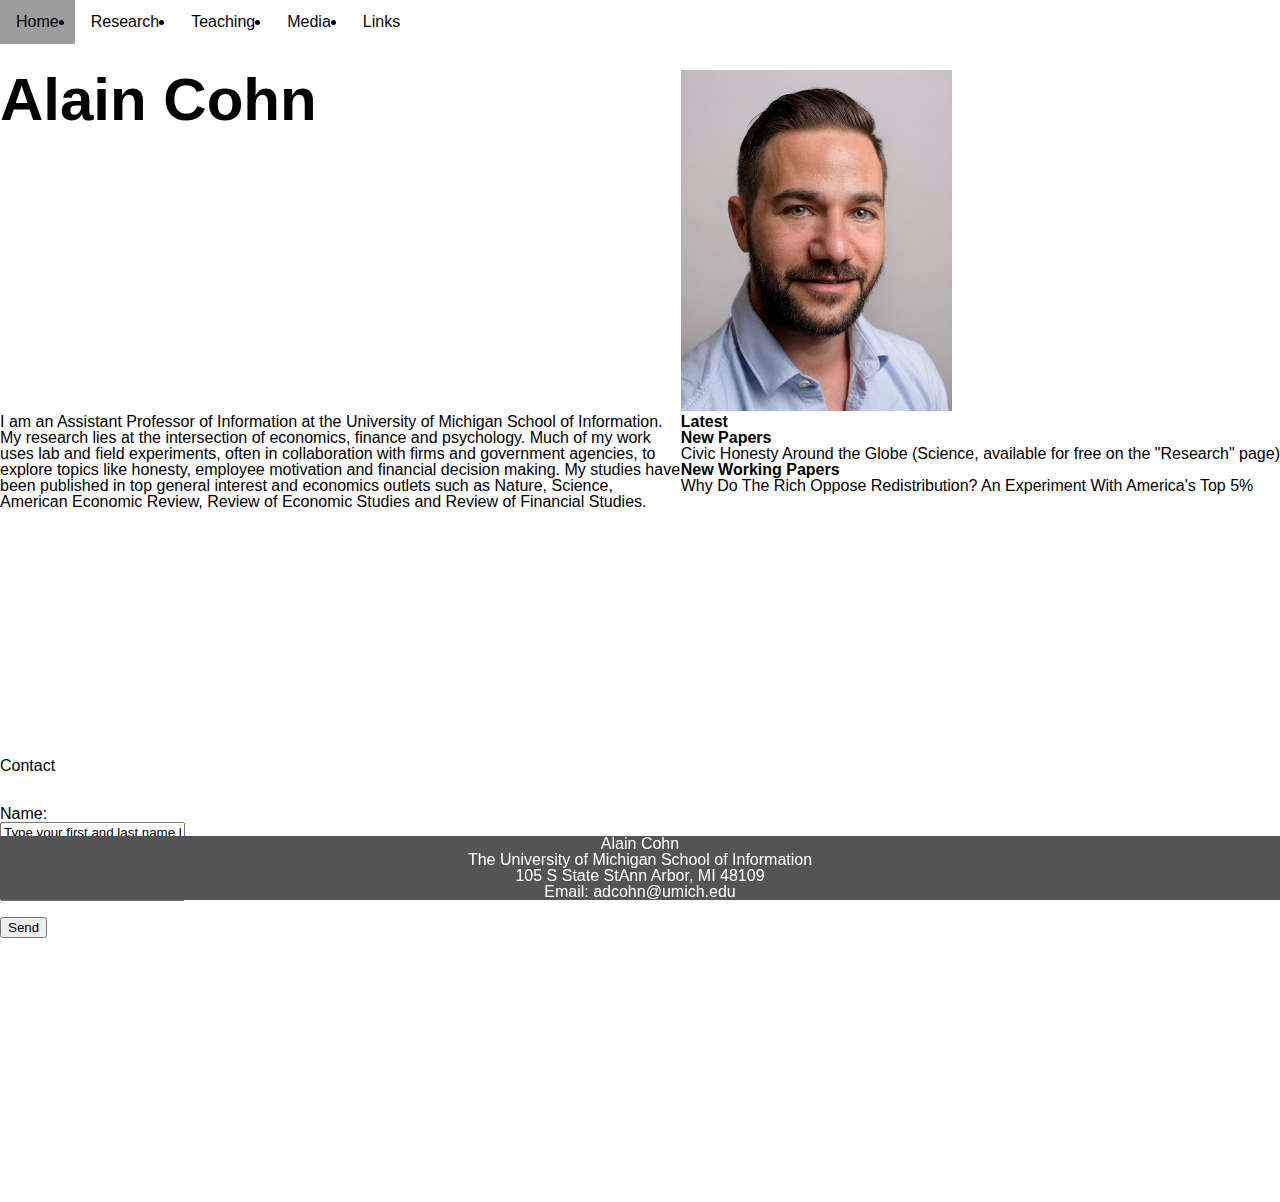
==== index.html @ 2799dc30 "Add files via upload" ====
<!DOCTYPE html>
<html lang="en" dir="ltr">
  <head>
    <meta charset="utf-8">
    <meta name="viewport" content="width=device-width, initial-scale=1.0">
    <link rel="stylesheet" type="text/css" href="css/html5reset.css">
    <link rel="stylesheet" type="text/css" href="css/style.css">
    <title>Home</title>
  </head>
<body>
<div class= "container">
<div class="nav">
  <ul>
    <li><a href="index.html">Home</a></li>
    <li><a href="research.html">Research</a></li>
    <li><a href="teaching.html">Teaching</a></li>
    <li><a href="media.html">Media</a></li>
    <li><a href="links.html">Links</a></li>
  </ul>
</div>
<div class="title"><h1>Alain Cohn</h1></div>
<div class="profile"><img src="images/profile.jpg" alt=""/></div>
<div class="about"><p>I am an Assistant Professor of Information at the University of Michigan School of Information. My research lies at the intersection of economics, finance and psychology. Much of my work uses lab and field experiments, often in collaboration with firms and government agencies, to explore topics like honesty, employee motivation and financial decision making. My studies have been published in top general interest and economics outlets such as Nature, Science, American Economic Review, Review of Economic Studies and Review of Financial Studies.</p></div>

<div class="latest"><h2>Latest</h2><h3>New Papers</h3><p>Civic Honesty Around the Globe (Science, available for free on the "Research" page)</p><h3>New Working Papers</h3><p>Why Do The Rich Oppose Redistribution? An Experiment With America's Top 5%</p></div>

<form action="https://formspree.io/defranks@umich.edu" method = "post">
    <fieldset>
      <legend>Contact</legend><br><br>
    <label for="name">Name:<br>
    <input type="text" id = "name" value="Type your first and last name here..."><br></label>
    <label>Email: <br><input type="email" value = "email@email.com"></label>
    <label>Subject:<br><input type="text" value = "Type your message here..."></label>

    <br/><br><input type = "submit" value = "Send">
  </fieldset>
</form>
<div class="footer">
    <p>Alain Cohn</p>
    <p>The University of Michigan School of Information</p>
    <p>105 S State StAnn Arbor, MI 48109</p> 
    <p>Email: adcohn@umich.edu</p>
  </div>  
  </div>
</body>
</html>
---- css/style.css ----
html{
  scroll-behavior: smooth;
}

body{
font-family:"Helvetica", sans-serif;
}

h1{
font-size:60px;
}

.nav{
grid-column:1 / -1;
}

.nav li{
float: left;
}
.nav li a {
  display: block;
  color: #030303;
  text-align: center;
  padding: 14px 16px;
  text-decoration: none;
}
.nav li a:hover:not(.active) {
  background-color: #9C9C9C;
}
.nav .active {
  background-color: #9C9C9C;
}

.container{
display:grid;
grid-template-columns: auto auto;
grid-template-rows: 70px 1fr 1fr 1fr 100px;
}

.accordion {
  background-color: #eee;
  color: #444;
  cursor: pointer;
  padding: 18px;
  width: 100%;
  border: none;
  text-align: left;
  outline: none;
  font-size: 15px;
  transition: 0.4s;
}

.active, .accordion:hover {
  background-color: #ccc;
}

.accordion:after {
  content: '\002B';
  color: #777;
  font-weight: bold;
  float: right;
  margin-left: 5px;
}

.active:after {
  content: "\2212";
}

.panel {
  padding: 0 18px;
  background-color: white;
  max-height: 0;
  overflow: hidden;
  transition: max-height 0.2s ease-out;
}

/*#accordion h3:before{
content:" + ";
}

#accordian div{
border:1px solid black;
background: yellow;
}

#accordian h3{
padding: 2px;
  width: 100%;
  background: yellow;
  border: 1px solid black;
}*/
.footer {
  position: fixed;
  left: 0;
  bottom: 0;
  width: 100%;
  background-color: #545454;
  color: white;
  text-align: center;
}


@media screen and (min-width:800px){

.container{
display:grid;
grid-template-columns: auto auto;
grid-template-rows: 70px 1fr 1fr 1fr 100px;
}
}
@media screen and (prefers-reduced-motion: reduce){
html{
    scroll-behavior: auto;
}
}
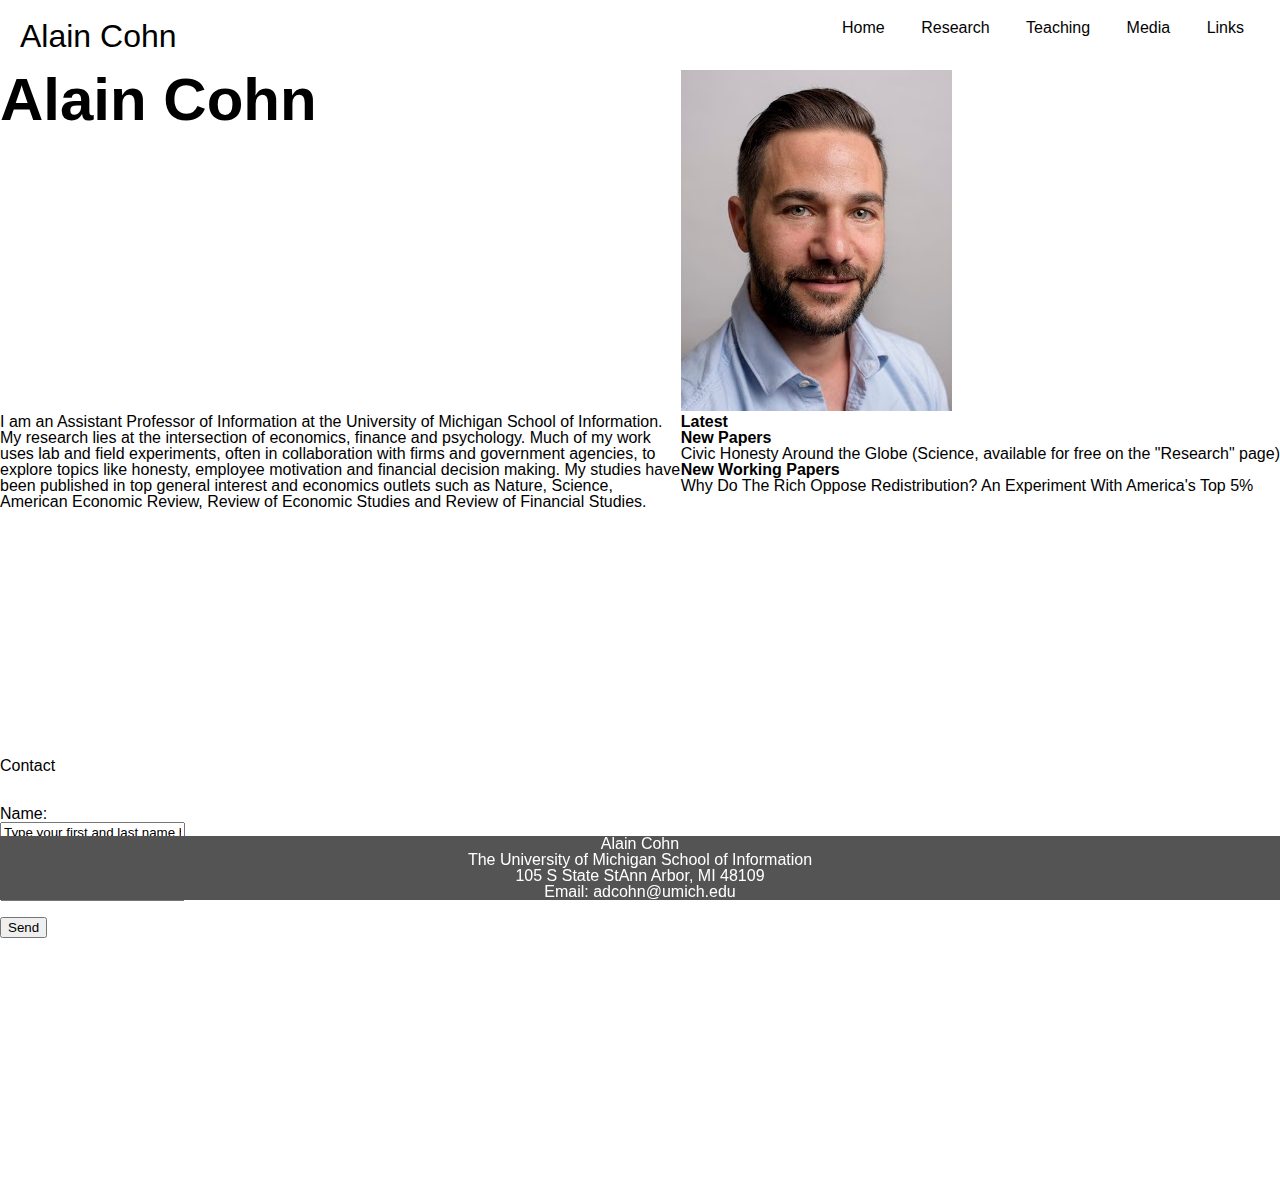
==== commit 21b7eeec: "updated css" ====
--- a/index.html
+++ b/index.html
@@ -9,6 +9,7 @@
   </head>
 <body>
 <div class= "container">
+<div class="logo">Alain Cohn</div>
 <div class="nav">
   <ul>
     <li><a href="index.html">Home</a></li>
@@ -38,9 +39,9 @@
 <div class="footer">
     <p>Alain Cohn</p>
     <p>The University of Michigan School of Information</p>
-    <p>105 S State StAnn Arbor, MI 48109</p> 
+    <p>105 S State StAnn Arbor, MI 48109</p>
     <p>Email: adcohn@umich.edu</p>
-  </div>  
+  </div>
   </div>
 </body>
 </html>
--- a/css/style.css
+++ b/css/style.css
@@ -10,19 +10,35 @@
 font-size:60px;
 }
 
+.logo{
+  font-size: 32px;
+  grid-column:1 / -1;
+  justify-self:left;
+  grid-row:1;
+  padding:20px;
+}
+
 .nav{
 grid-column:1 / -1;
+justify-self:right;
+  grid-row:1;
 }
 
 .nav li{
-float: left;
+display: inline;
+list-style-type:none;
 }
+
+.nav ul{
+padding: 20px;
+}
+
 .nav li a {
-  display: block;
   color: #030303;
   text-align: center;
   padding: 14px 16px;
   text-decoration: none;
+  padding-top:20px;
 }
 .nav li a:hover:not(.active) {
   background-color: #9C9C9C;
@@ -48,6 +64,8 @@
   outline: none;
   font-size: 15px;
   transition: 0.4s;
+  grid-column: 1 / -1;
+  border-bottom: 1px solid black;
 }
 
 .active, .accordion:hover {
@@ -71,7 +89,14 @@
   background-color: white;
   max-height: 0;
   overflow: hidden;
+  width: 100%;
   transition: max-height 0.2s ease-out;
+  grid-column: 1 / -1;
+
+}
+
+.content{
+  padding: 100px;
 }
 
 /*#accordion h3:before{
@@ -112,4 +137,4 @@
 html{
     scroll-behavior: auto;
 }
-}+}
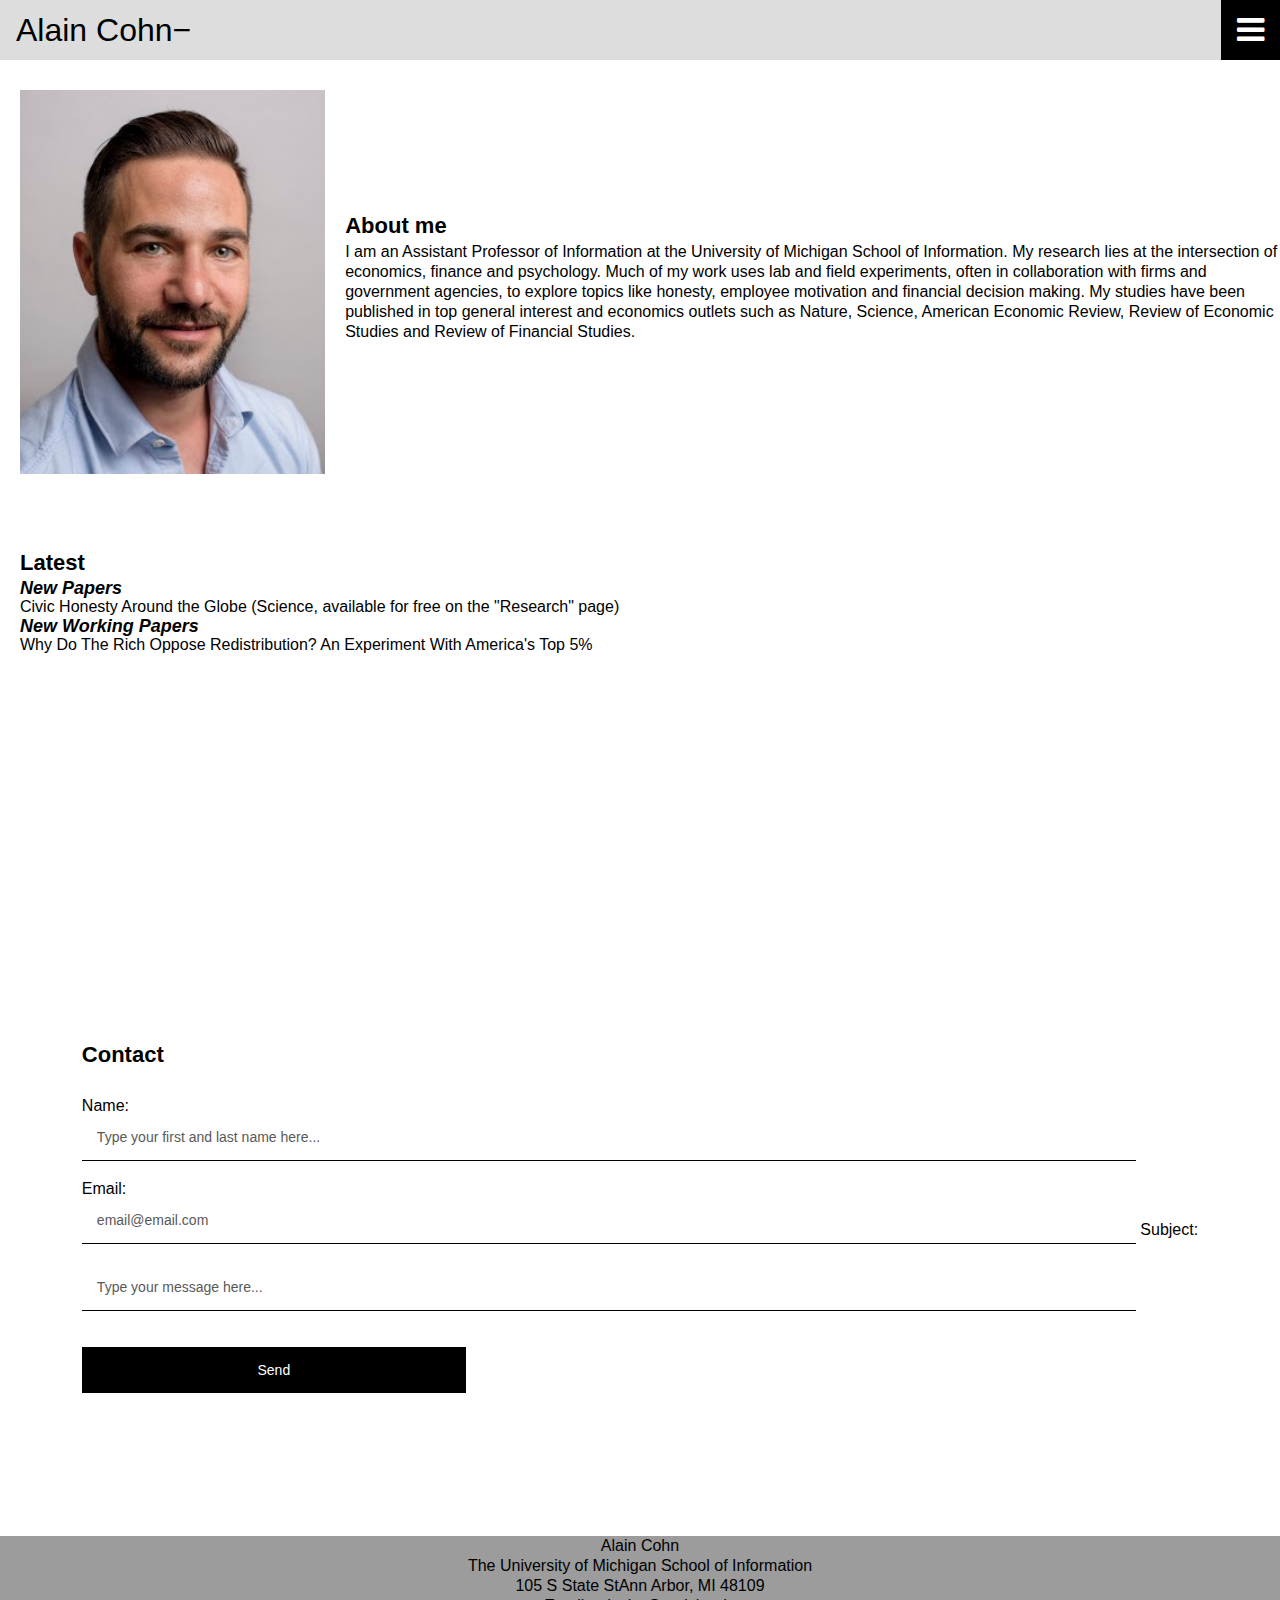
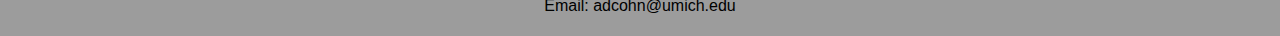
==== commit 93e598b2: "updates" ====
--- a/index.html
+++ b/index.html
@@ -5,29 +5,32 @@
     <meta name="viewport" content="width=device-width, initial-scale=1.0">
     <link rel="stylesheet" type="text/css" href="css/html5reset.css">
     <link rel="stylesheet" type="text/css" href="css/style.css">
+    <link rel="stylesheet" href="https://cdnjs.cloudflare.com/ajax/libs/font-awesome/4.7.0/css/font-awesome.min.css">
     <title>Home</title>
   </head>
 <body>
-<div class= "container">
-<div class="logo">Alain Cohn</div>
-<div class="nav">
-  <ul>
-    <li><a href="index.html">Home</a></li>
-    <li><a href="research.html">Research</a></li>
-    <li><a href="teaching.html">Teaching</a></li>
-    <li><a href="media.html">Media</a></li>
-    <li><a href="links.html">Links</a></li>
-  </ul>
+<div class= "container-home">
+<div class="topnav">
+  <a href="index.html" class="active">Alain Cohn</a>
+  <div id="myLinks">
+    <a href="index.html" class="current">Home</a>
+    <a href="research.html">Research</a>
+    <a href="teaching.html">Teaching</a>
+    <a href="media.html">Media</a>
+    <a href="links.html">Links</a>
+  </div>
+  <a href="javascript:void(0);" class="icon" onclick="myFunction()">
+    <i class="fa fa-bars"></i>
+  </a>
 </div>
-<div class="title"><h1>Alain Cohn</h1></div>
 <div class="profile"><img src="images/profile.jpg" alt=""/></div>
-<div class="about"><p>I am an Assistant Professor of Information at the University of Michigan School of Information. My research lies at the intersection of economics, finance and psychology. Much of my work uses lab and field experiments, often in collaboration with firms and government agencies, to explore topics like honesty, employee motivation and financial decision making. My studies have been published in top general interest and economics outlets such as Nature, Science, American Economic Review, Review of Economic Studies and Review of Financial Studies.</p></div>
+<div class="about"><h2>About me</h2><p>I am an Assistant Professor of Information at the University of Michigan School of Information. My research lies at the intersection of economics, finance and psychology. Much of my work uses lab and field experiments, often in collaboration with firms and government agencies, to explore topics like honesty, employee motivation and financial decision making. My studies have been published in top general interest and economics outlets such as Nature, Science, American Economic Review, Review of Economic Studies and Review of Financial Studies.</p></div>
 
 <div class="latest"><h2>Latest</h2><h3>New Papers</h3><p>Civic Honesty Around the Globe (Science, available for free on the "Research" page)</p><h3>New Working Papers</h3><p>Why Do The Rich Oppose Redistribution? An Experiment With America's Top 5%</p></div>
 
 <form action="https://formspree.io/defranks@umich.edu" method = "post">
     <fieldset>
-      <legend>Contact</legend><br><br>
+      <h2><legend>Contact</legend></h2><br><br>
     <label for="name">Name:<br>
     <input type="text" id = "name" value="Type your first and last name here..."><br></label>
     <label>Email: <br><input type="email" value = "email@email.com"></label>
@@ -37,11 +40,21 @@
   </fieldset>
 </form>
 <div class="footer">
-    <p>Alain Cohn</p>
-    <p>The University of Michigan School of Information</p>
-    <p>105 S State StAnn Arbor, MI 48109</p>
-    <p>Email: adcohn@umich.edu</p>
-  </div>
-  </div>
+    <p>Alain Cohn<br>
+    The University of Michigan School of Information<br>
+    105 S State StAnn Arbor, MI 48109<br>
+    Email: adcohn@umich.edu </p>
+  </div></div>
+
+  <script>
+function myFunction() {
+  var x = document.getElementById("myLinks");
+  if (x.style.display === "block") {
+    x.style.display = "none";
+  } else {
+    x.style.display = "block";
+  }
+}
+</script>
 </body>
 </html>
--- a/css/style.css
+++ b/css/style.css
@@ -3,54 +3,100 @@
 }
 
 body{
-font-family:"Helvetica", sans-serif;
+font-family:"Avenir", sans-serif;
 }
 
 h1{
-font-size:60px;
-}
-
-.logo{
-  font-size: 32px;
-  grid-column:1 / -1;
-  justify-self:left;
-  grid-row:1;
-  padding:20px;
-}
-
-.nav{
-grid-column:1 / -1;
-justify-self:right;
-  grid-row:1;
-}
-
-.nav li{
-display: inline;
-list-style-type:none;
-}
-
-.nav ul{
-padding: 20px;
-}
-
-.nav li a {
-  color: #030303;
-  text-align: center;
+font-size:32px;
+padding-bottom: 10px;
+}
+
+h2{
+  font-size: 22px;
+}
+h3{
+  font-weight: bold;
+  color:
+  padding-top:10px;
+  font-style:italic;
+  font-size: 18px;
+}
+
+h2 legend{
+  text-align:center;
+}
+input{
+  width:80vw;
+  grid-column-start: 2;
+  margin-bottom: 20px;
+  padding:15px;
+  border-top: 0px solid white;
+  border-bottom: 1px solid black;
+  border-left: 0px solid white;
+  border-right: 0px solid white;
+  color:#595959;
+  font-size:14px;
+
+}
+form{
+  padding-bottom:55px;
+  justify-self:center;
+}
+
+input[type=submit]{
+  width:30vw;
+  border:0px solid #CCCCCC;
+  background-color:black;
+  color:white;
+  text-decoration:bold;
+}
+input[type=submit]:hover{
+  background-color:#878787;
+}
+p{
+  line-height: 20px;
+}
+.topnav {
+  overflow: hidden;
+  background-color: black;
+  position: relative;
+}
+
+.topnav #myLinks {
+  display: none;
+}
+
+.topnav a {
+  color: white;
   padding: 14px 16px;
   text-decoration: none;
-  padding-top:20px;
-}
-.nav li a:hover:not(.active) {
-  background-color: #9C9C9C;
-}
-.nav .active {
-  background-color: #9C9C9C;
+  font-size: 32px;
+  display: block;
+  background-color:black;
+}
+
+.topnav a.icon {
+  background: black;
+  display: block;
+  position: absolute;
+  right: 0;
+  top: 0;
+}
+
+.topnav a:hover {
+  background-color: #ddd;
+  color: black;
+}
+
+.active {
+  background-color: black;
+  color: white;
 }
 
 .container{
 display:grid;
-grid-template-columns: auto auto;
-grid-template-rows: 70px 1fr 1fr 1fr 100px;
+grid-template-columns: auto;
+grid-template-rows: auto 1fr 50px;
 }
 
 .accordion {
@@ -92,45 +138,102 @@
   width: 100%;
   transition: max-height 0.2s ease-out;
   grid-column: 1 / -1;
-
 }
 
 .content{
-  padding: 100px;
-}
-
-/*#accordion h3:before{
-content:" + ";
-}
-
-#accordian div{
-border:1px solid black;
-background: yellow;
-}
-
-#accordian h3{
-padding: 2px;
+  padding: 20px;
+}
+.profile{
+  padding-top:30px;
+  padding-bottom:55px;
+}
+.profile img{
+  margin-right:auto;
+  margin-left:auto;
+  padding-bottom:20px;
+  width:100%;
+}
+
+.about h2{
+  text-align:center;
+  padding-bottom:5px;
+}
+.latest h2{
+  text-align:center;
+    padding-bottom:5px;
+}
+
+.about{
+  padding-bottom: 55px;
+}
+
+.latest{
+  padding-bottom:55px;
+}
+
+.footer {
+  bottom: 0;
+  left: 0;
   width: 100%;
-  background: yellow;
-  border: 1px solid black;
-}*/
-.footer {
-  position: fixed;
-  left: 0;
-  bottom: 0;
-  width: 100%;
-  background-color: #545454;
-  color: white;
+  background-color: #9C9C9C;
+  color: #000000;
   text-align: center;
+  height:auto;
+  grid-row-start:3;
 }
 
 
 @media screen and (min-width:800px){
 
-.container{
+.container-home{
 display:grid;
-grid-template-columns: auto auto;
-grid-template-rows: 70px 1fr 1fr 1fr 100px;
+grid-template-columns: auto 1fr;
+grid-template-rows: auto 1fr 1fr 1fr 50px;
+}
+
+.topnav{
+  grid-column: 1 / -1;
+}
+.latest{
+  grid-column: 1 / -1;
+  padding-left:20px;
+}
+.about{
+  grid-column:2/span 1;
+  align-self: center;
+  padding-left:20px;
+}
+form{
+  grid-column:1/-1;
+}
+.profile{
+  grid-column:1/2;
+  padding-left:20px;
+}
+
+.profile img{
+  height:30vw;
+  width:auto;
+  justify-self: left;
+  margin-right:0;
+  margin-left:0;
+}
+.about h2{
+  text-align:left;
+  padding-bottom:5px;
+}
+.latest h2{
+  text-align:left;
+    padding-bottom:5px;
+}
+h2 legend{
+  text-align:left;
+}
+
+.container-home .footer{
+  grid-column:1/-1;
+  grid-row-start:5;
+  height:100px;
 }
 }
 @media screen and (prefers-reduced-motion: reduce){
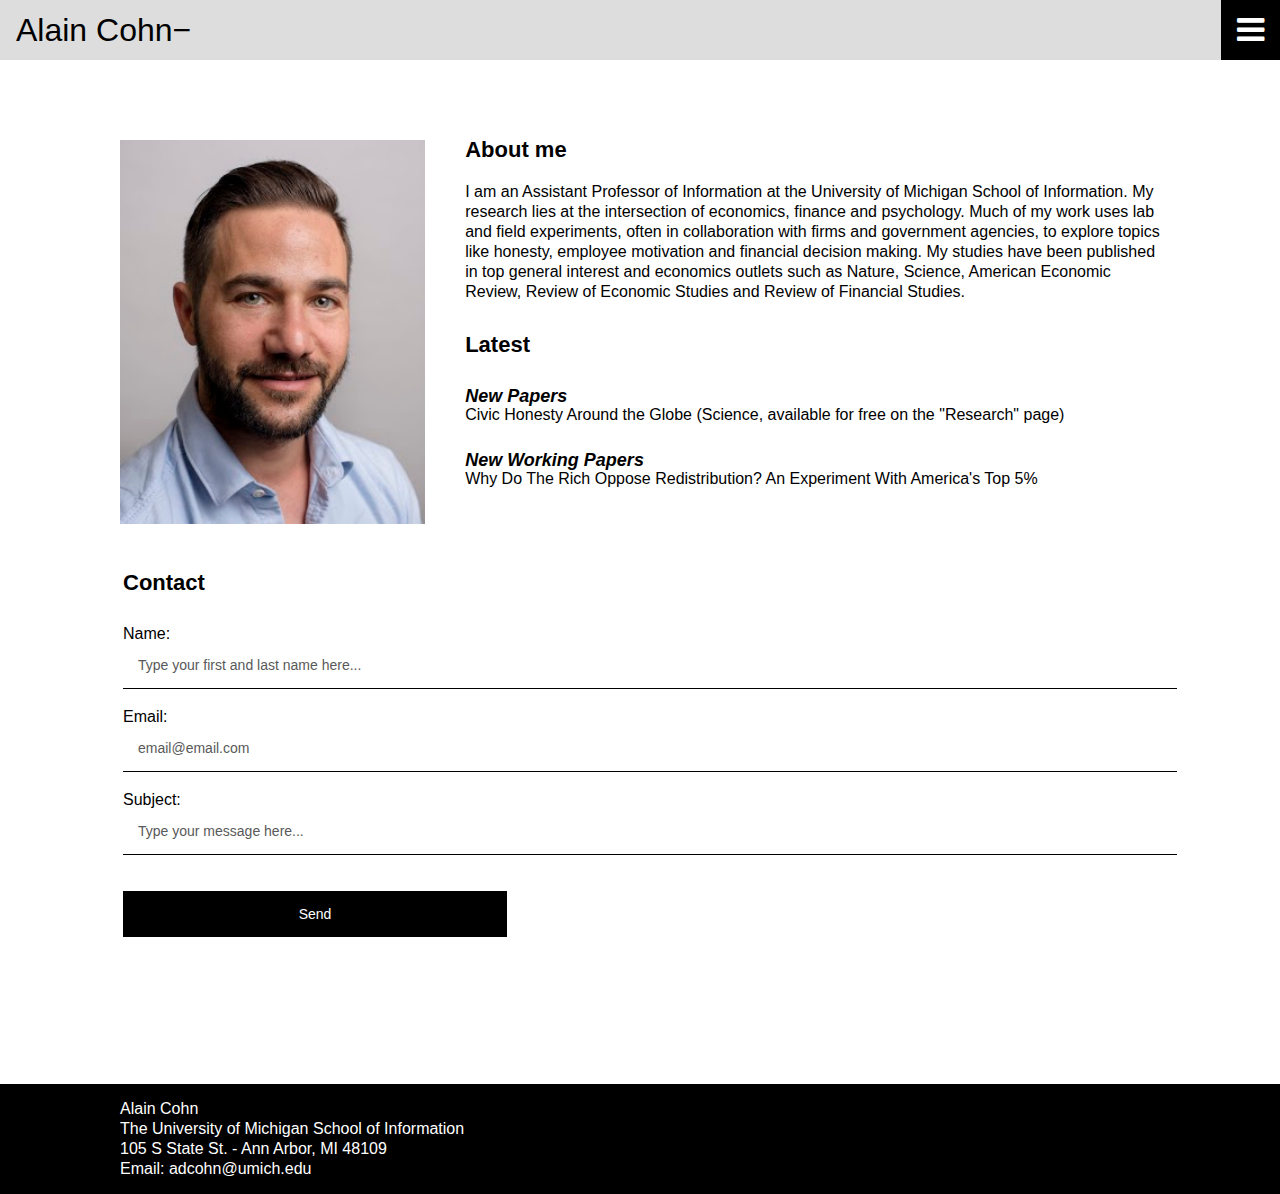
==== commit f7b0cfda: "made more changes" ====
--- a/index.html
+++ b/index.html
@@ -9,6 +9,7 @@
     <title>Home</title>
   </head>
 <body>
+
 <div class= "container-home">
 <div class="topnav">
   <a href="index.html" class="active">Alain Cohn</a>
@@ -23,27 +24,28 @@
     <i class="fa fa-bars"></i>
   </a>
 </div>
+
 <div class="profile"><img src="images/profile.jpg" alt=""/></div>
-<div class="about"><h2>About me</h2><p>I am an Assistant Professor of Information at the University of Michigan School of Information. My research lies at the intersection of economics, finance and psychology. Much of my work uses lab and field experiments, often in collaboration with firms and government agencies, to explore topics like honesty, employee motivation and financial decision making. My studies have been published in top general interest and economics outlets such as Nature, Science, American Economic Review, Review of Economic Studies and Review of Financial Studies.</p></div>
+<div class="about"><h2>About me</h2><br><p>I am an Assistant Professor of Information at the University of Michigan School of Information. My research lies at the intersection of economics, finance and psychology. Much of my work uses lab and field experiments, often in collaboration with firms and government agencies, to explore topics like honesty, employee motivation and financial decision making. My studies have been published in top general interest and economics outlets such as Nature, Science, American Economic Review, Review of Economic Studies and Review of Financial Studies.</p><br><br><h2>Latest</h2><br><h3>New Papers</h3><p>Civic Honesty Around the Globe (Science, available for free on the "Research" page)</p><br><h3>New Working Papers</h3><p>Why Do The Rich Oppose Redistribution? An Experiment With America's Top 5%</p></div>
 
-<div class="latest"><h2>Latest</h2><h3>New Papers</h3><p>Civic Honesty Around the Globe (Science, available for free on the "Research" page)</p><h3>New Working Papers</h3><p>Why Do The Rich Oppose Redistribution? An Experiment With America's Top 5%</p></div>
+<!-- <div class="latest"><h2>Latest</h2><br><h3>New Papers</h3><p>Civic Honesty Around the Globe (Science, available for free on the "Research" page)</p><br><h3>New Working Papers</h3><p>Why Do The Rich Oppose Redistribution? An Experiment With America's Top 5%</p></div> -->
 
 <form action="https://formspree.io/defranks@umich.edu" method = "post">
     <fieldset>
       <h2><legend>Contact</legend></h2><br><br>
     <label for="name">Name:<br>
     <input type="text" id = "name" value="Type your first and last name here..."><br></label>
-    <label>Email: <br><input type="email" value = "email@email.com"></label>
+    <label>Email: <br><input type="email" value = "email@email.com"></label><br>
     <label>Subject:<br><input type="text" value = "Type your message here..."></label>
 
     <br/><br><input type = "submit" value = "Send">
   </fieldset>
 </form>
 <div class="footer">
-    <p>Alain Cohn<br>
-    The University of Michigan School of Information<br>
-    105 S State StAnn Arbor, MI 48109<br>
-    Email: adcohn@umich.edu </p>
+  <p>Alain Cohn<br>
+  The University of Michigan School of Information<br>
+  105 S State St. - Ann Arbor, MI 48109<br>
+  Email: adcohn@umich.edu </p>
   </div></div>
 
   <script>
--- a/css/style.css
+++ b/css/style.css
@@ -8,7 +8,9 @@
 
 h1{
 font-size:32px;
-padding-bottom: 10px;
+padding-bottom: 25px;
+padding-top: 25px;
+text-align:center;
 }
 
 h2{
@@ -16,7 +18,6 @@
 }
 h3{
   font-weight: bold;
-  color:
   padding-top:10px;
   font-style:italic;
   font-size: 18px;
@@ -41,6 +42,7 @@
 form{
   padding-bottom:55px;
   justify-self:center;
+  padding-left:20px;
 }
 
 input[type=submit]{
@@ -55,6 +57,11 @@
 }
 p{
   line-height: 20px;
+}
+
+a{
+  color:black;
+  text-decoration:underline;
 }
 .topnav {
   overflow: hidden;
@@ -96,15 +103,18 @@
 .container{
 display:grid;
 grid-template-columns: auto;
-grid-template-rows: auto 1fr 50px;
-}
-
+grid-template-rows: auto 1fr 25px;
+}
+
+button .accordion{
+  padding-left:20px;
+}
 .accordion {
   background-color: #eee;
   color: #444;
   cursor: pointer;
-  padding: 18px;
-  width: 100%;
+  padding: 18px 18px;
+  width: 83vw;
   border: none;
   text-align: left;
   outline: none;
@@ -112,6 +122,7 @@
   transition: 0.4s;
   grid-column: 1 / -1;
   border-bottom: 1px solid black;
+
 }
 
 .active, .accordion:hover {
@@ -135,51 +146,59 @@
   background-color: white;
   max-height: 0;
   overflow: hidden;
-  width: 100%;
+  width: 81vw;
+  line-height:1.5;
   transition: max-height 0.2s ease-out;
   grid-column: 1 / -1;
 }
 
+.flex {
+  display: flex;
+  min-height: 93vh;
+  flex-direction: column;
+  justify-content: space-between
+}
 .content{
-  padding: 20px;
-}
+  padding:0px 0px 0px 20px;
+  width:90vw;
+}
+
 .profile{
   padding-top:30px;
-  padding-bottom:55px;
+  padding-bottom:25px;
+  text-align:center;
 }
 .profile img{
-  margin-right:auto;
-  margin-left:auto;
+  justify-self:center;
   padding-bottom:20px;
-  width:100%;
+  width:60%;
 }
 
 .about h2{
   text-align:center;
   padding-bottom:5px;
 }
-.latest h2{
-  text-align:center;
-    padding-bottom:5px;
-}
 
 .about{
   padding-bottom: 55px;
-}
-
-.latest{
-  padding-bottom:55px;
+  padding-left:20px;
+  padding-right:20px;
 }
 
 .footer {
   bottom: 0;
   left: 0;
   width: 100%;
-  background-color: #9C9C9C;
-  color: #000000;
-  text-align: center;
+  background-color: black;
+  color: white;
   height:auto;
-  grid-row-start:3;
+  text-align:left;
+}
+.footer p{
+  margin-top:15px;
+  margin-bottom:15px;
+  padding-left:20px;
+  padding-right:20px;
 }
 
 
@@ -188,27 +207,25 @@
 .container-home{
 display:grid;
 grid-template-columns: auto 1fr;
-grid-template-rows: auto 1fr 1fr 1fr 50px;
+grid-template-rows: auto 1fr 1fr 50px;
 }
 
 .topnav{
   grid-column: 1 / -1;
-}
-.latest{
-  grid-column: 1 / -1;
-  padding-left:20px;
+  margin-bottom:50px;
 }
 .about{
   grid-column:2/span 1;
   align-self: center;
-  padding-left:20px;
+  padding-left:40px;
+  padding-right:120px;
 }
 form{
   grid-column:1/-1;
 }
 .profile{
   grid-column:1/2;
-  padding-left:20px;
+  padding-left:120px;
 }
 
 .profile img{
@@ -222,10 +239,8 @@
   text-align:left;
   padding-bottom:5px;
 }
-.latest h2{
-  text-align:left;
-    padding-bottom:5px;
-}
+
+
 h2 legend{
   text-align:left;
 }
@@ -233,7 +248,21 @@
 .container-home .footer{
   grid-column:1/-1;
   grid-row-start:5;
-  height:100px;
+  height:110px;
+}
+.flex{
+  min-height: 85.7vh;
+}
+.content{
+    padding: 0px 120px 0px 120px;
+    width:80vw;
+}
+
+.footer p{
+    padding-left:120px;
+}
+h1{
+padding-bottom: 20px;
 }
 }
 @media screen and (prefers-reduced-motion: reduce){
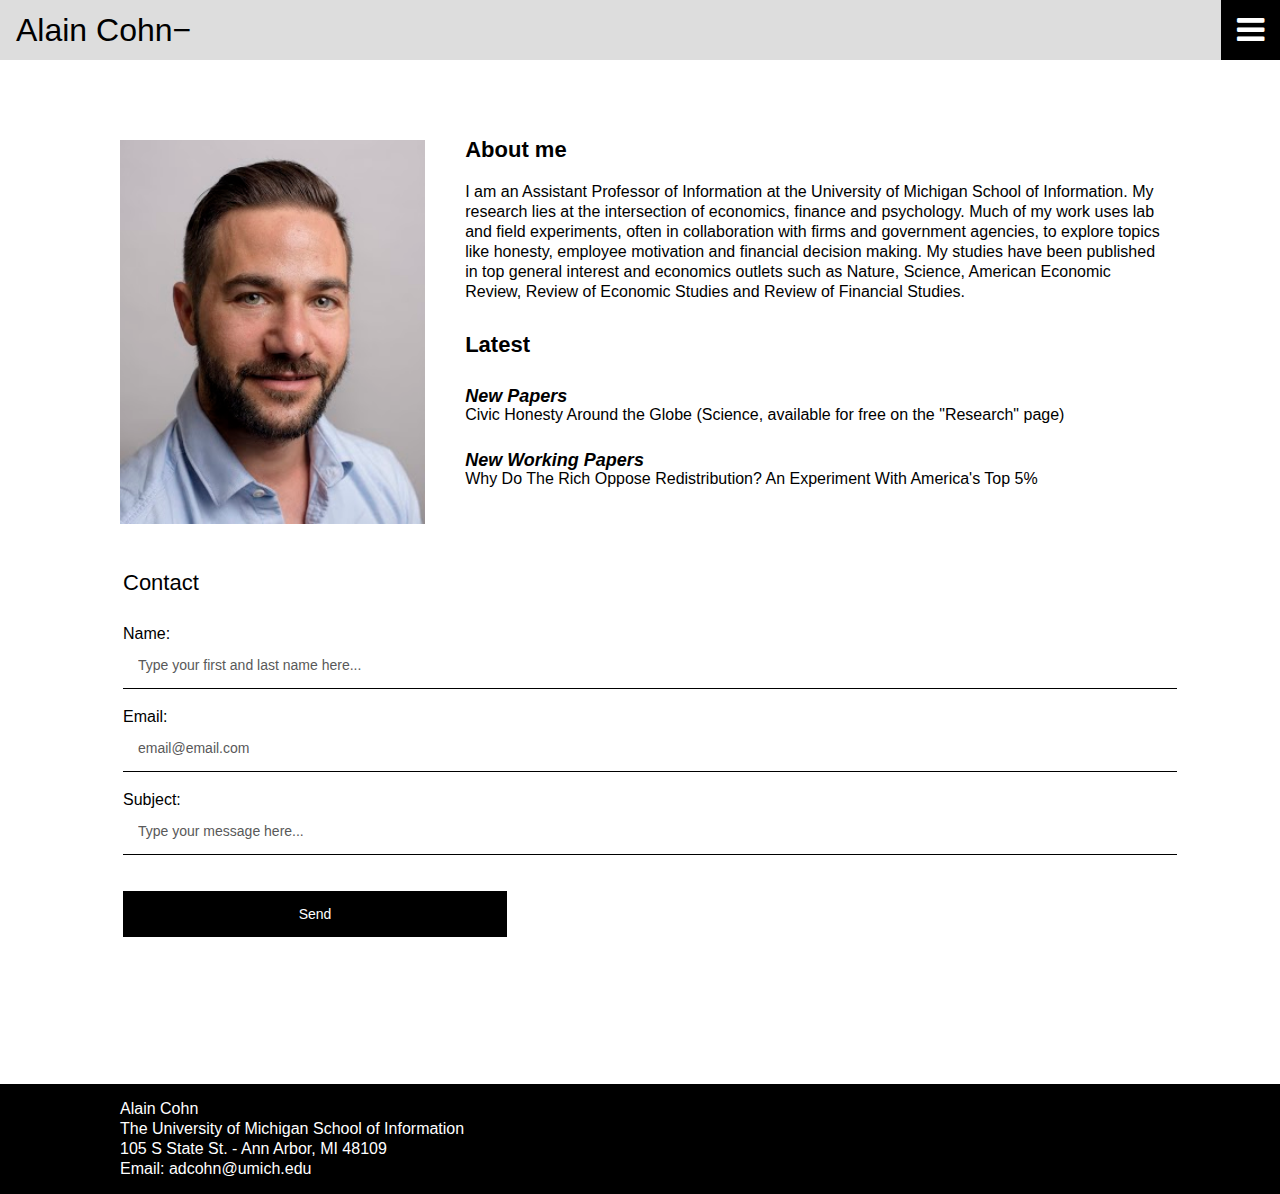
==== commit 623c615e: "w3 accessibility updates" ====
--- a/index.html
+++ b/index.html
@@ -20,7 +20,7 @@
     <a href="media.html">Media</a>
     <a href="links.html">Links</a>
   </div>
-  <a href="javascript:void(0);" class="icon" onclick="myFunction()">
+<a href="javascript:void(0);" class="icon" onclick="myFunction()" aria-label="open menu">
     <i class="fa fa-bars"></i>
   </a>
 </div>
@@ -32,7 +32,7 @@
 
 <form action="https://formspree.io/defranks@umich.edu" method = "post">
     <fieldset>
-      <h2><legend>Contact</legend></h2><br><br>
+      <legend>Contact</legend><br><br>
     <label for="name">Name:<br>
     <input type="text" id = "name" value="Type your first and last name here..."><br></label>
     <label>Email: <br><input type="email" value = "email@email.com"></label><br>
--- a/css/style.css
+++ b/css/style.css
@@ -23,8 +23,9 @@
   font-size: 18px;
 }
 
-h2 legend{
+legend{
   text-align:center;
+  font-size: 22px;
 }
 input{
   width:80vw;
@@ -195,8 +196,8 @@
   text-align:left;
 }
 .footer p{
-  margin-top:15px;
-  margin-bottom:15px;
+  padding-top:15px;
+  padding-bottom:15px;
   padding-left:20px;
   padding-right:20px;
 }
@@ -241,7 +242,8 @@
 }
 
 
-h2 legend{
+legend{
+  font-size: 22px;
   text-align:left;
 }
 
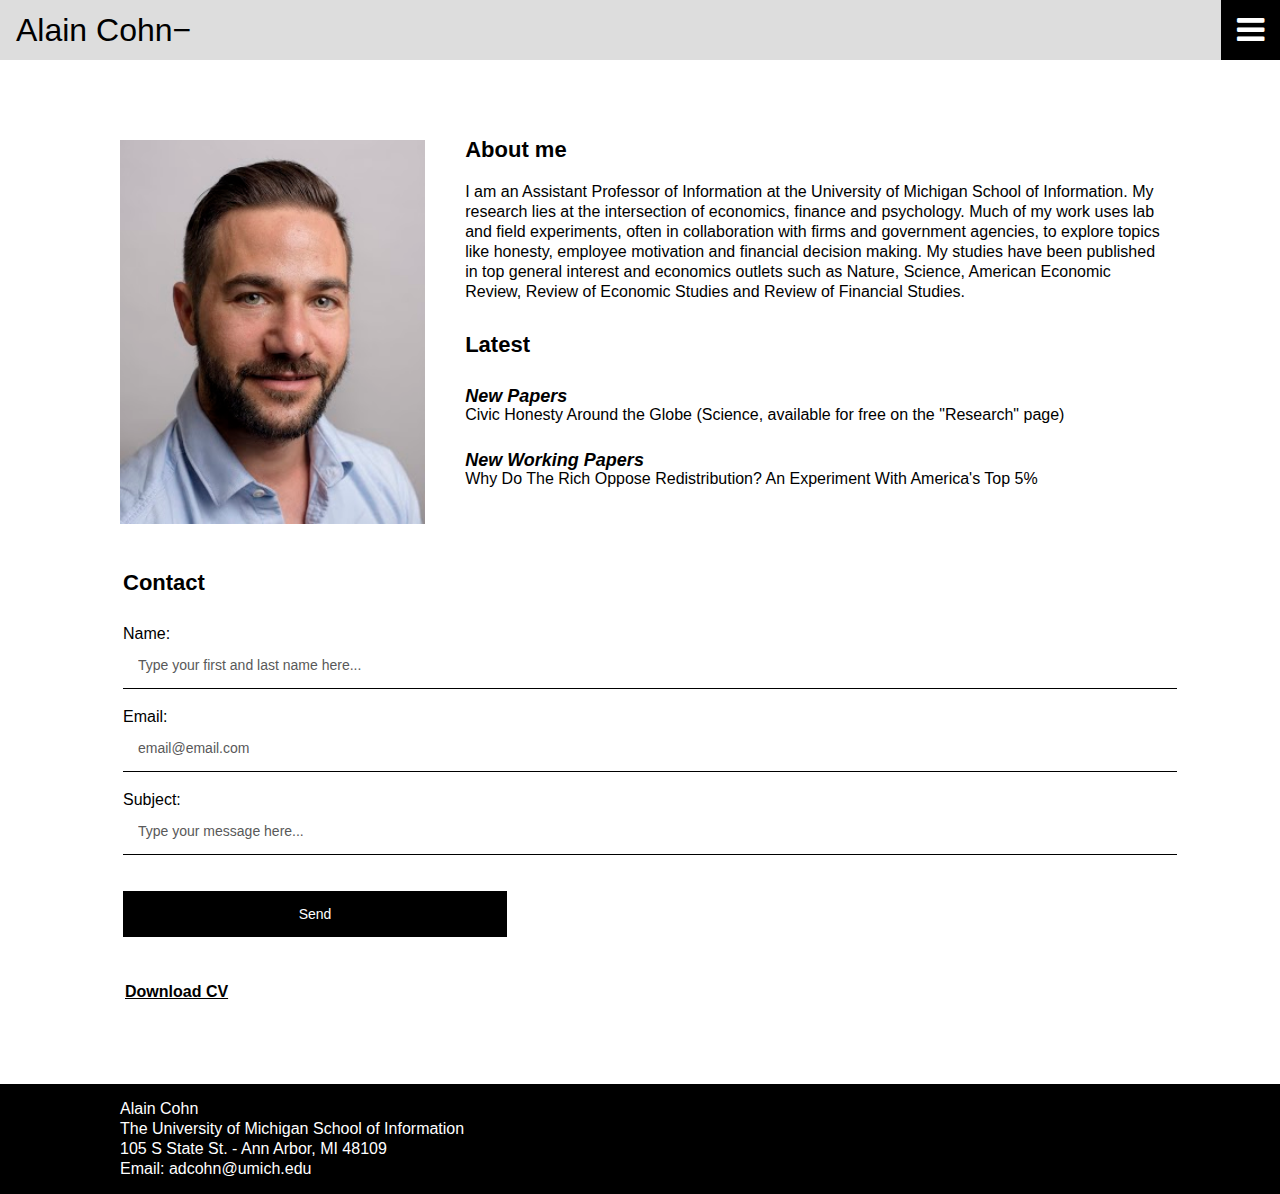
==== commit 855226a8: "Updated with CV link" ====
--- a/index.html
+++ b/index.html
@@ -28,7 +28,6 @@
 <div class="profile"><img src="images/profile.jpg" alt=""/></div>
 <div class="about"><h2>About me</h2><br><p>I am an Assistant Professor of Information at the University of Michigan School of Information. My research lies at the intersection of economics, finance and psychology. Much of my work uses lab and field experiments, often in collaboration with firms and government agencies, to explore topics like honesty, employee motivation and financial decision making. My studies have been published in top general interest and economics outlets such as Nature, Science, American Economic Review, Review of Economic Studies and Review of Financial Studies.</p><br><br><h2>Latest</h2><br><h3>New Papers</h3><p>Civic Honesty Around the Globe (Science, available for free on the "Research" page)</p><br><h3>New Working Papers</h3><p>Why Do The Rich Oppose Redistribution? An Experiment With America's Top 5%</p></div>
 
-<!-- <div class="latest"><h2>Latest</h2><br><h3>New Papers</h3><p>Civic Honesty Around the Globe (Science, available for free on the "Research" page)</p><br><h3>New Working Papers</h3><p>Why Do The Rich Oppose Redistribution? An Experiment With America's Top 5%</p></div> -->
 
 <form action="https://formspree.io/defranks@umich.edu" method = "post">
     <fieldset>
@@ -41,6 +40,7 @@
     <br/><br><input type = "submit" value = "Send">
   </fieldset>
 </form>
+<div class="cv"><a href="https://drive.google.com/file/d/1mFZQ-H56AysW51NGYTJp42RvhBl2voVU/view">Download CV</a></div>
 <div class="footer">
   <p>Alain Cohn<br>
   The University of Michigan School of Information<br>
--- a/css/style.css
+++ b/css/style.css
@@ -13,6 +13,13 @@
 text-align:center;
 }
 
+.cv{
+  padding-bottom:40px;
+  padding-left:20px;
+}
+.cv a{
+  font-weight: bold;
+}
 h2{
   font-size: 22px;
 }
@@ -26,6 +33,7 @@
 legend{
   text-align:center;
   font-size: 22px;
+  font-weight:bold;
 }
 input{
   width:80vw;
@@ -41,9 +49,10 @@
 
 }
 form{
-  padding-bottom:55px;
+  padding-bottom:25px;
   justify-self:center;
   padding-left:20px;
+  margin-bottom:0;
 }
 
 input[type=submit]{
@@ -241,7 +250,6 @@
   padding-bottom:5px;
 }
 
-
 legend{
   font-size: 22px;
   text-align:left;
@@ -259,6 +267,10 @@
     padding: 0px 120px 0px 120px;
     width:80vw;
 }
+.cv{
+  padding-left:125px;
+  margin-top:-50px;
+}
 
 .footer p{
     padding-left:120px;
